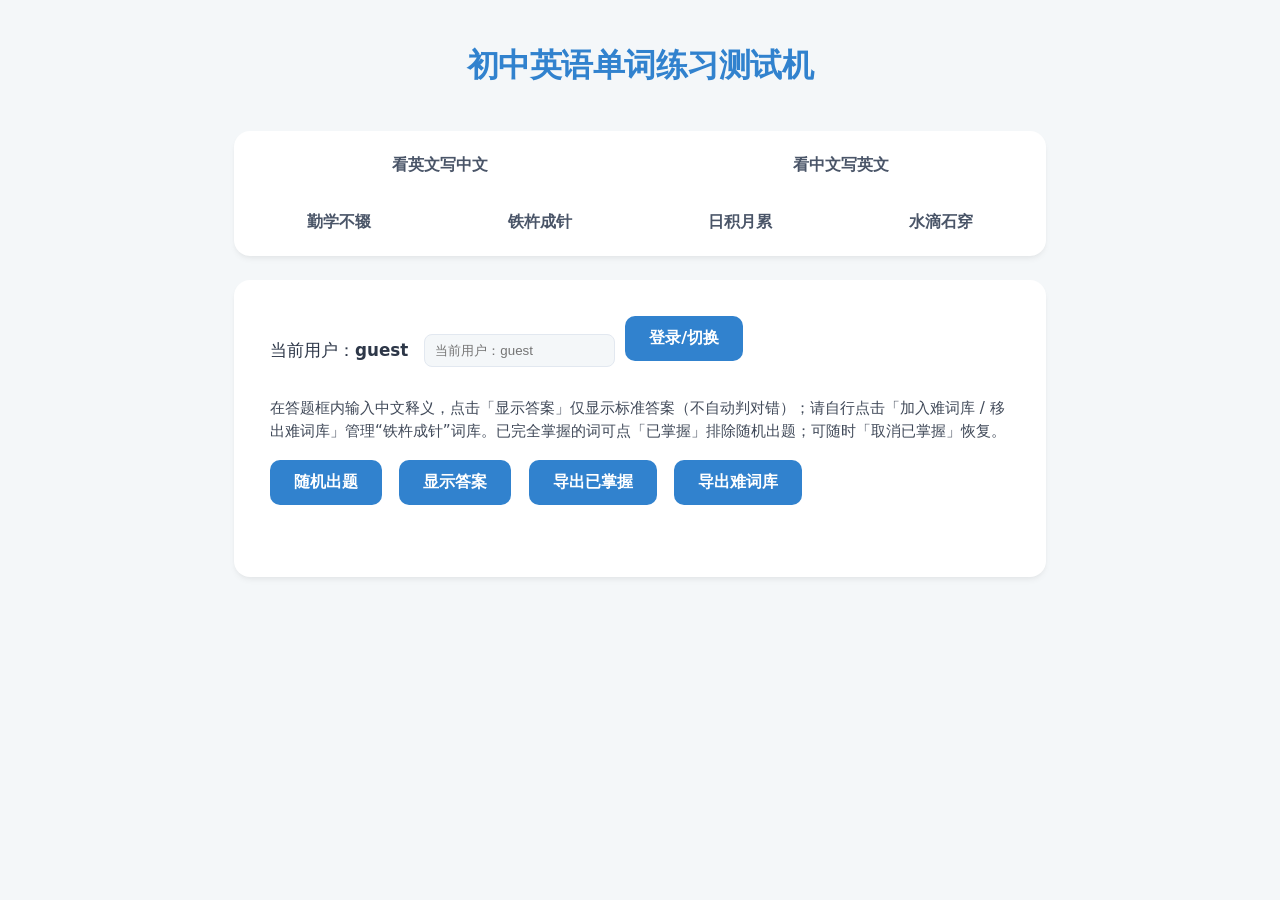
==== index.html @ dc5f6137 "feat: 用户化难词管理与导出 改为仅显示答案，支持用户登录后分别保存已掌握与难词标注，并在主练和铁杵成针中手动加入/移出难词。 新增已掌握与难词库 CSV 导出，便于按用户留存学习记录。  Mad" ====
<!doctype html>
<html lang="zh-CN">
  <head>
    <!-- Google tag (gtag.js) -->
    <script async src="https://www.googletagmanager.com/gtag/js?id=G-KXS2DY9MQ6"></script>
    <script>
      window.dataLayer = window.dataLayer || [];
      function gtag(){dataLayer.push(arguments);}
      gtag('js', new Date());

      gtag('config', 'G-KXS2DY9MQ6');
    </script>
    <meta charset="utf-8" />
    <meta name="viewport" content="width=device-width, initial-scale=1" />
    <title>初中英语单词练习测试机</title>
    <meta
      name="description"
      content="初中英语单词练习：随机出题，显示/隐藏答案，英汉互测。"
    />
    <meta name="theme-color" content="#334" />
    <link rel="manifest" href="manifest.webmanifest" />
    <link rel="stylesheet" href="styles/basic.css" media="screen" />

    <script src="scripts/jquery-1.11.3.js" defer></script>
    <script src="./words_f.txt" defer></script>
    <script src="scripts/word_policy.js" defer></script>
    <script src="scripts/quiz_storage.js" defer></script>
    <script src="scripts/status.js" defer></script>
    <script src="./pwa.js" defer></script>
  </head>
  <body>
    <div id="header">
      <p>
        <span class="title-full">初中英语单词练习测试机</span>
        <span class="title-short" aria-hidden="true">初中英语单词测试</span>
      </p>
    </div>

    <div id="navigation" aria-label="导航">
      <ul>
        <li class="nav-primary"><a href="EtoC.html">看英文写中文</a></li>
        <li class="nav-primary"><a href="CtoE.html">看中文写英文</a></li>
        <li class="nav-secondary">
          <a href="sentence.html">勤学不辍</a>
        </li>
        <li class="nav-secondary">
          <a href="needle.html">铁杵成针</a>
        </li>
        <li class="nav-secondary">
          <a href="accumulate.html">日积月累</a>
        </li>
        <li class="nav-secondary">
          <a href="roots.html">水滴石穿</a>
        </li>
      </ul>
    </div>

    <div id="content">
      <div class="user-login-bar" aria-label="用户登录">
        <span class="user-login-current">当前用户：<strong id="current-user-name">guest</strong></span>
        <input id="login-user-input" type="text" maxlength="32" placeholder="输入用户名后切换" />
        <button id="btn-login-user" type="button">登录/切换</button>
      </div>
      <p class="quiz-hint">
        在答题框内输入中文释义，点击「显示答案」仅显示标准答案（不自动判对错）；请自行点击「加入难词库 / 移出难词库」管理“铁杵成针”词库。已完全掌握的词可点「已掌握」排除随机出题；可随时「取消已掌握」恢复。
      </p>
      <button id="btn1" type="button" onclick="getEnglishWords();">
        随机出题
      </button>
      <button
        id="btn2"
        type="button"
        onclick="showAnswer('chinese');"
        aria-controls="words-table"
      >
        <info text="no">显示答案</info>
      </button>
      <button type="button" id="btn-export-mastered">导出已掌握</button>
      <button type="button" id="btn-export-needle">导出难词库</button>

      <table id="words-table">
        <tbody></tbody>
      </table>
    </div>
  </body>
</html>
---- styles/basic.css ----
@import url(color.css);
@import url(layout.css);
@import url(typography.css);
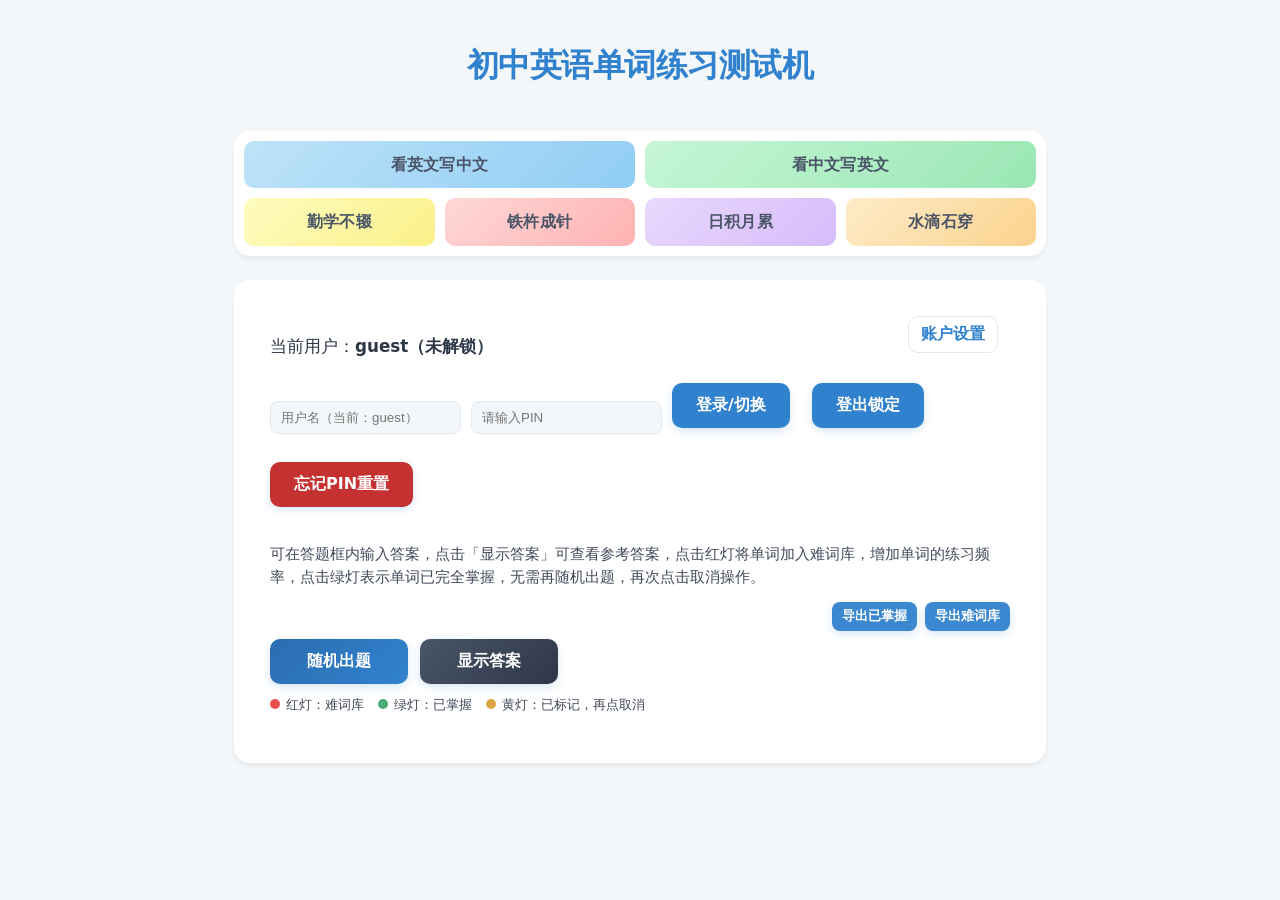
==== commit 38beda5c: "feat: 优化学习页界面与账户交互 增加灯号图例与主按钮视觉强化，导出按钮改为角落小按钮，题目显示更紧凑。 账户区改为可折叠设置面板，并完善本地加密登录/重置流程体验。  Made-with: Cu" ====
--- a/index.html
+++ b/index.html
@@ -55,29 +55,45 @@
       </ul>
     </div>
 
-    <div id="content">
-      <div class="user-login-bar" aria-label="用户登录">
+    <div id="content" class="quiz-main-page">
+      <div class="account-strip" aria-label="账户设置">
         <span class="user-login-current">当前用户：<strong id="current-user-name">guest</strong></span>
-        <input id="login-user-input" type="text" maxlength="32" placeholder="输入用户名后切换" />
+        <button id="btn-account-toggle" type="button" aria-expanded="false" aria-controls="account-panel-body">
+          账户设置
+        </button>
+      </div>
+      <div id="account-panel-body" class="user-login-bar" hidden>
+        <input id="login-user-input" type="text" maxlength="32" placeholder="输入用户名" />
+        <input id="login-pin-input" type="password" maxlength="32" placeholder="输入PIN（至少4位）" />
         <button id="btn-login-user" type="button">登录/切换</button>
+        <button id="btn-logout-user" type="button">登出锁定</button>
+        <button id="btn-reset-user" type="button">忘记PIN重置</button>
       </div>
       <p class="quiz-hint">
-        在答题框内输入中文释义，点击「显示答案」仅显示标准答案（不自动判对错）；请自行点击「加入难词库 / 移出难词库」管理“铁杵成针”词库。已完全掌握的词可点「已掌握」排除随机出题；可随时「取消已掌握」恢复。
+        可在答题框内输入答案，点击「显示答案」可查看参考答案，点击红灯将单词加入难词库，增加单词的练习频率，点击绿灯表示单词已完全掌握，无需再随机出题，再次点击取消操作。
       </p>
-      <button id="btn1" type="button" onclick="getEnglishWords();">
-        随机出题
-      </button>
-      <button
-        id="btn2"
-        type="button"
-        onclick="showAnswer('chinese');"
-        aria-controls="words-table"
-      >
-        <info text="no">显示答案</info>
-      </button>
-      <button type="button" id="btn-export-mastered">导出已掌握</button>
-      <button type="button" id="btn-export-needle">导出难词库</button>
-
+      <div class="quiz-export-corner">
+        <button type="button" id="btn-export-mastered">导出已掌握</button>
+        <button type="button" id="btn-export-needle">导出难词库</button>
+      </div>
+      <div class="quiz-main-actions">
+        <button id="btn1" type="button" onclick="getEnglishWords();">
+          随机出题
+        </button>
+        <button
+          id="btn2"
+          type="button"
+          onclick="showAnswer('chinese');"
+          aria-controls="words-table"
+        >
+          <info text="no">显示答案</info>
+        </button>
+      </div>
+      <div class="quiz-light-legend" aria-label="标记说明">
+        <span><i class="light-dot light-red"></i>红灯：难词库</span>
+        <span><i class="light-dot light-green"></i>绿灯：已掌握</span>
+        <span><i class="light-dot light-yellow"></i>黄灯：已标记，再点取消</span>
+      </div>
       <table id="words-table">
         <tbody></tbody>
       </table>
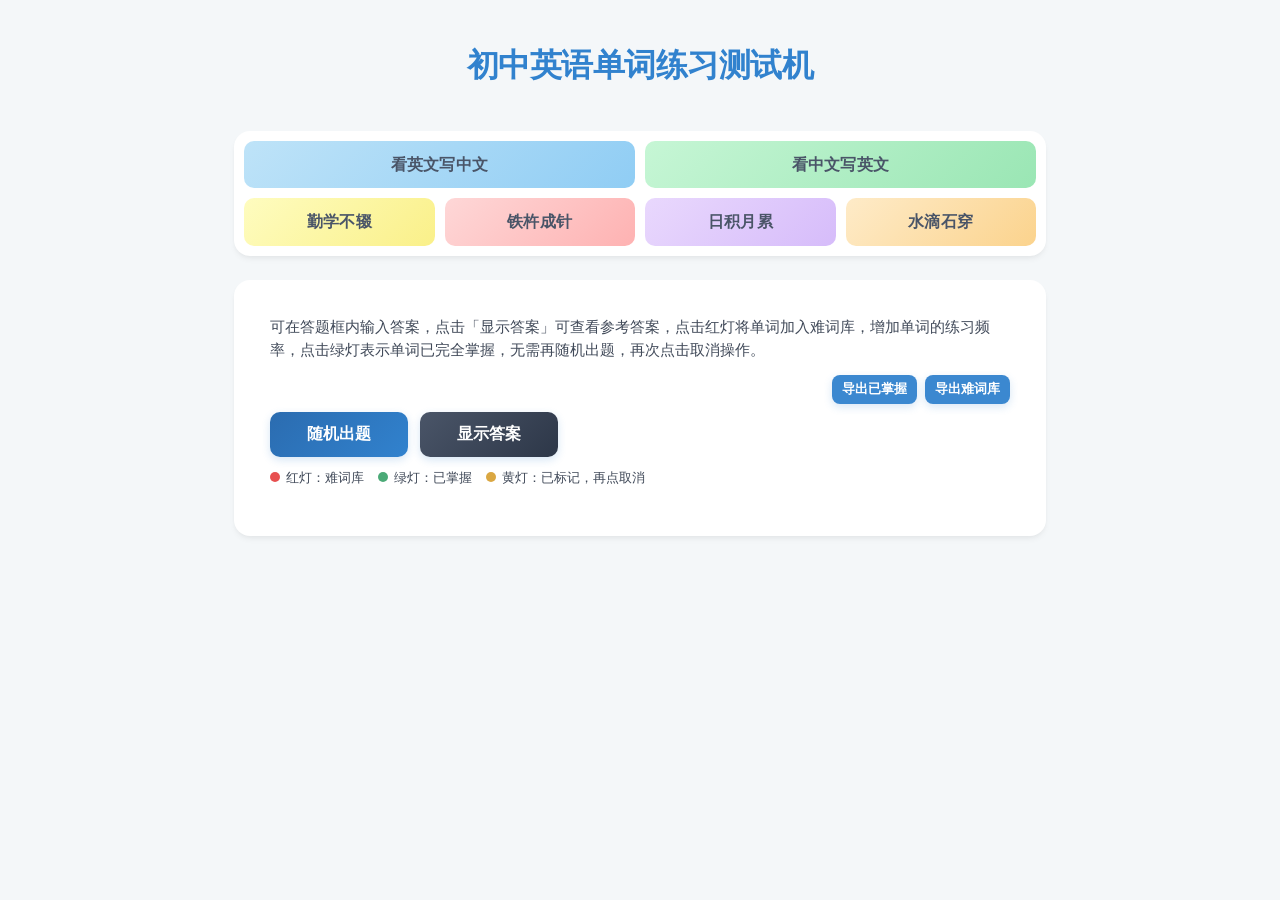
==== commit 79c8f48d: "refactor: 精简练习页脚本和样式结构 统一页面与状态逻辑，减少冗余代码并为 Pages 部署准备更轻量资源。  Made-with: Cursor" ====
--- a/index.html
+++ b/index.html
@@ -1,4 +1,4 @@
-<!doctype html>
+﻿<!doctype html>
 <html lang="zh-CN">
   <head>
     <!-- Google tag (gtag.js) -->
@@ -56,19 +56,6 @@
     </div>
 
     <div id="content" class="quiz-main-page">
-      <div class="account-strip" aria-label="账户设置">
-        <span class="user-login-current">当前用户：<strong id="current-user-name">guest</strong></span>
-        <button id="btn-account-toggle" type="button" aria-expanded="false" aria-controls="account-panel-body">
-          账户设置
-        </button>
-      </div>
-      <div id="account-panel-body" class="user-login-bar" hidden>
-        <input id="login-user-input" type="text" maxlength="32" placeholder="输入用户名" />
-        <input id="login-pin-input" type="password" maxlength="32" placeholder="输入PIN（至少4位）" />
-        <button id="btn-login-user" type="button">登录/切换</button>
-        <button id="btn-logout-user" type="button">登出锁定</button>
-        <button id="btn-reset-user" type="button">忘记PIN重置</button>
-      </div>
       <p class="quiz-hint">
         可在答题框内输入答案，点击「显示答案」可查看参考答案，点击红灯将单词加入难词库，增加单词的练习频率，点击绿灯表示单词已完全掌握，无需再随机出题，再次点击取消操作。
       </p>
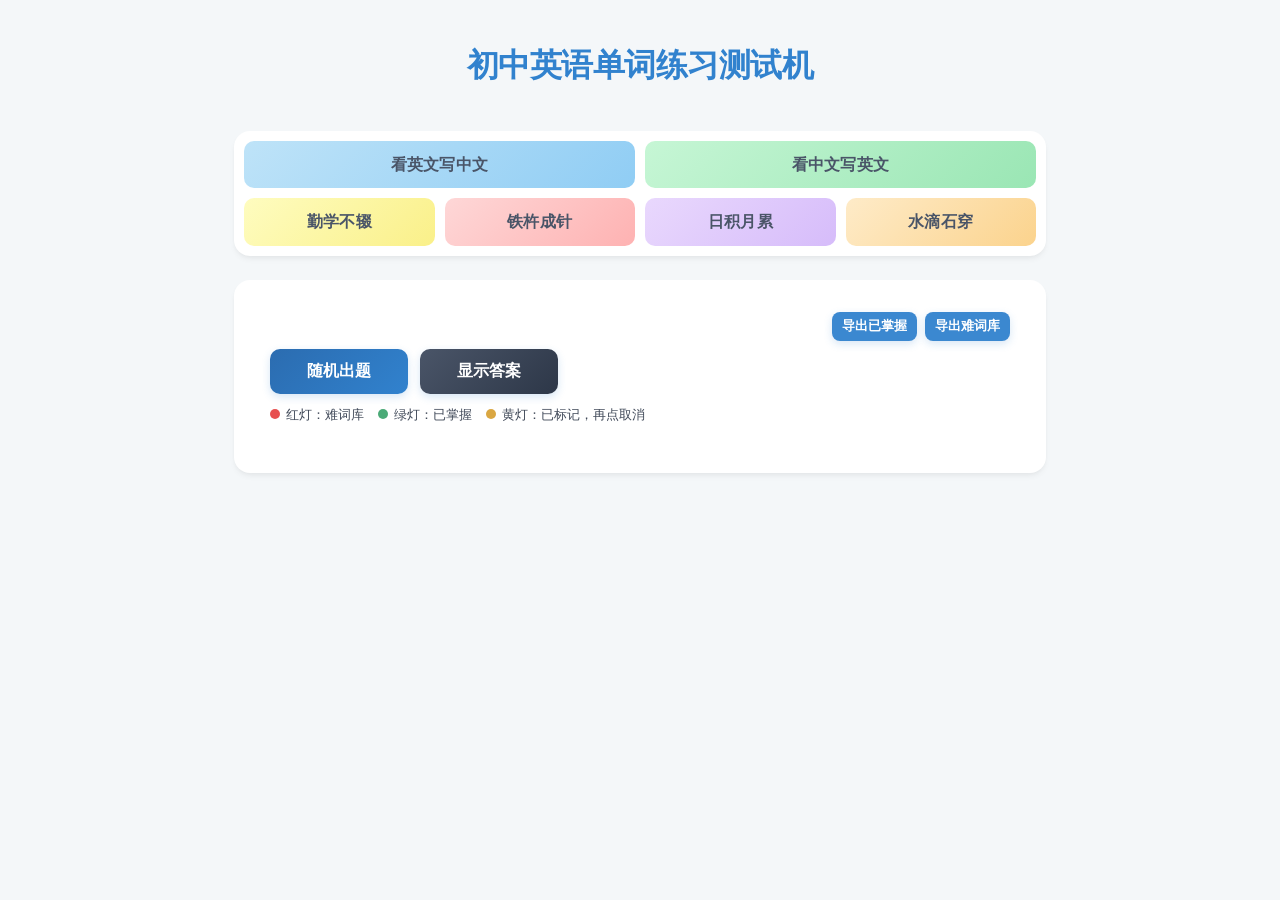
==== commit 1bd6976b: "fix(ui): 随机出题后再显示答题说明 将主练页提示文案默认隐藏，仅在点击随机出题后显示，减少初始界面干扰并贴合操作时机。  Made-with: Cursor" ====
--- a/index.html
+++ b/index.html
@@ -56,7 +56,7 @@
     </div>
 
     <div id="content" class="quiz-main-page">
-      <p class="quiz-hint">
+      <p class="quiz-hint" style="display: none">
         可在答题框内输入答案，点击「显示答案」可查看参考答案，点击红灯将单词加入难词库，增加单词的练习频率，点击绿灯表示单词已完全掌握，无需再随机出题，再次点击取消操作。
       </p>
       <div class="quiz-export-corner">
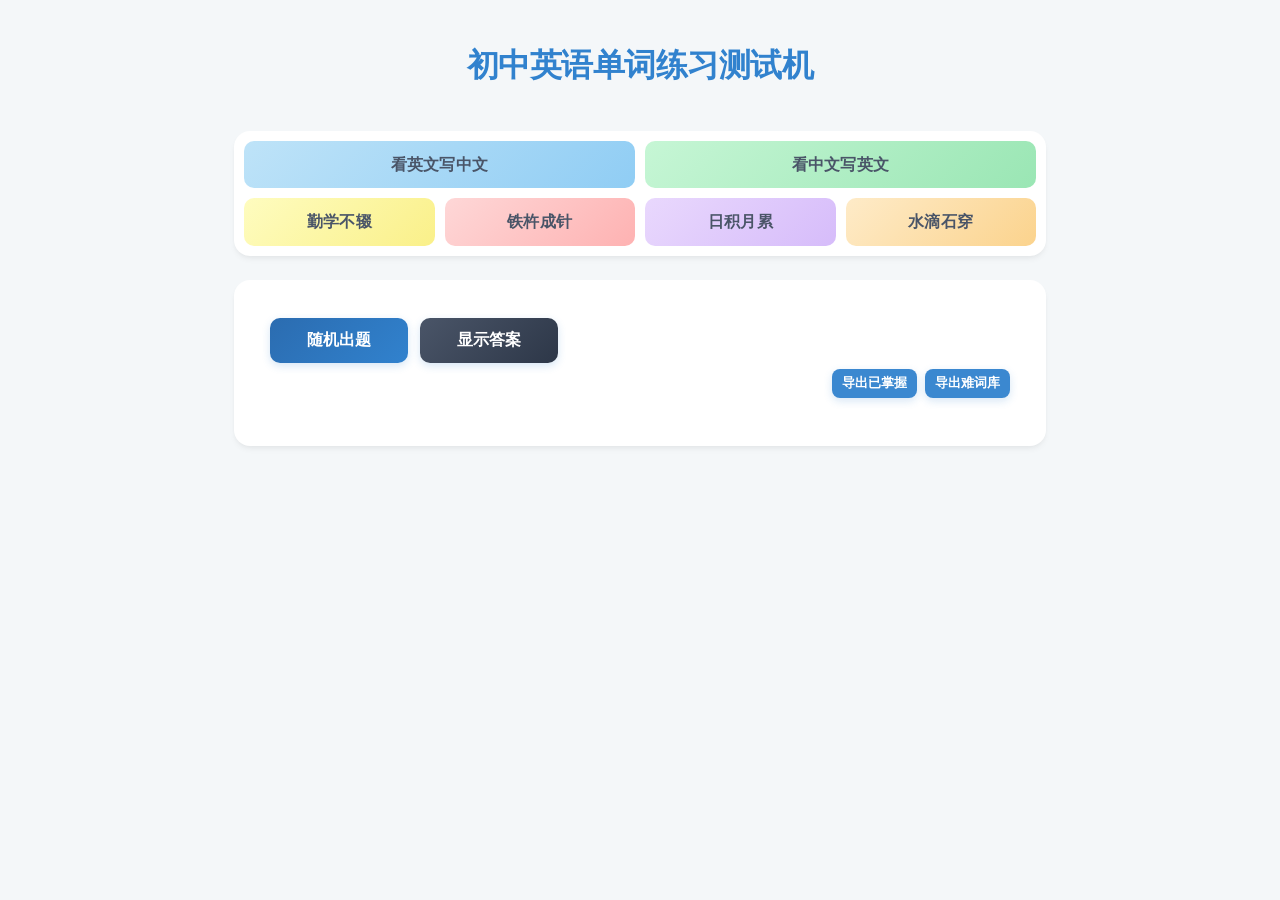
==== commit 02039240: "style(ui): 调整答题控制区布局及文案 将“随机出题”和“显示答案”按钮提升至顶部；将提示文字及红绿黄灯说明移至按钮下方并默认隐藏，点击出题后显示，同时修改部分提示文案。  Made-with" ====
--- a/index.html
+++ b/index.html
@@ -56,13 +56,6 @@
     </div>
 
     <div id="content" class="quiz-main-page">
-      <p class="quiz-hint" style="display: none">
-        可在答题框内输入答案，点击「显示答案」可查看参考答案，点击红灯将单词加入难词库，增加单词的练习频率，点击绿灯表示单词已完全掌握，无需再随机出题，再次点击取消操作。
-      </p>
-      <div class="quiz-export-corner">
-        <button type="button" id="btn-export-mastered">导出已掌握</button>
-        <button type="button" id="btn-export-needle">导出难词库</button>
-      </div>
       <div class="quiz-main-actions">
         <button id="btn1" type="button" onclick="getEnglishWords();">
           随机出题
@@ -76,10 +69,17 @@
           <info text="no">显示答案</info>
         </button>
       </div>
-      <div class="quiz-light-legend" aria-label="标记说明">
+      <p class="quiz-hint" style="display: none">
+        可在答题框内输入答案，点击「显示答案」可查看参考答案，点击红灯将单词加入难词库，增加单词的练习频率，点击绿灯表示单词已完全掌握，无需再练习，再次点击取消操作。
+      </p>
+      <div class="quiz-light-legend" aria-label="标记说明" style="display: none">
         <span><i class="light-dot light-red"></i>红灯：难词库</span>
         <span><i class="light-dot light-green"></i>绿灯：已掌握</span>
         <span><i class="light-dot light-yellow"></i>黄灯：已标记，再点取消</span>
+      </div>
+      <div class="quiz-export-corner">
+        <button type="button" id="btn-export-mastered">导出已掌握</button>
+        <button type="button" id="btn-export-needle">导出难词库</button>
       </div>
       <table id="words-table">
         <tbody></tbody>
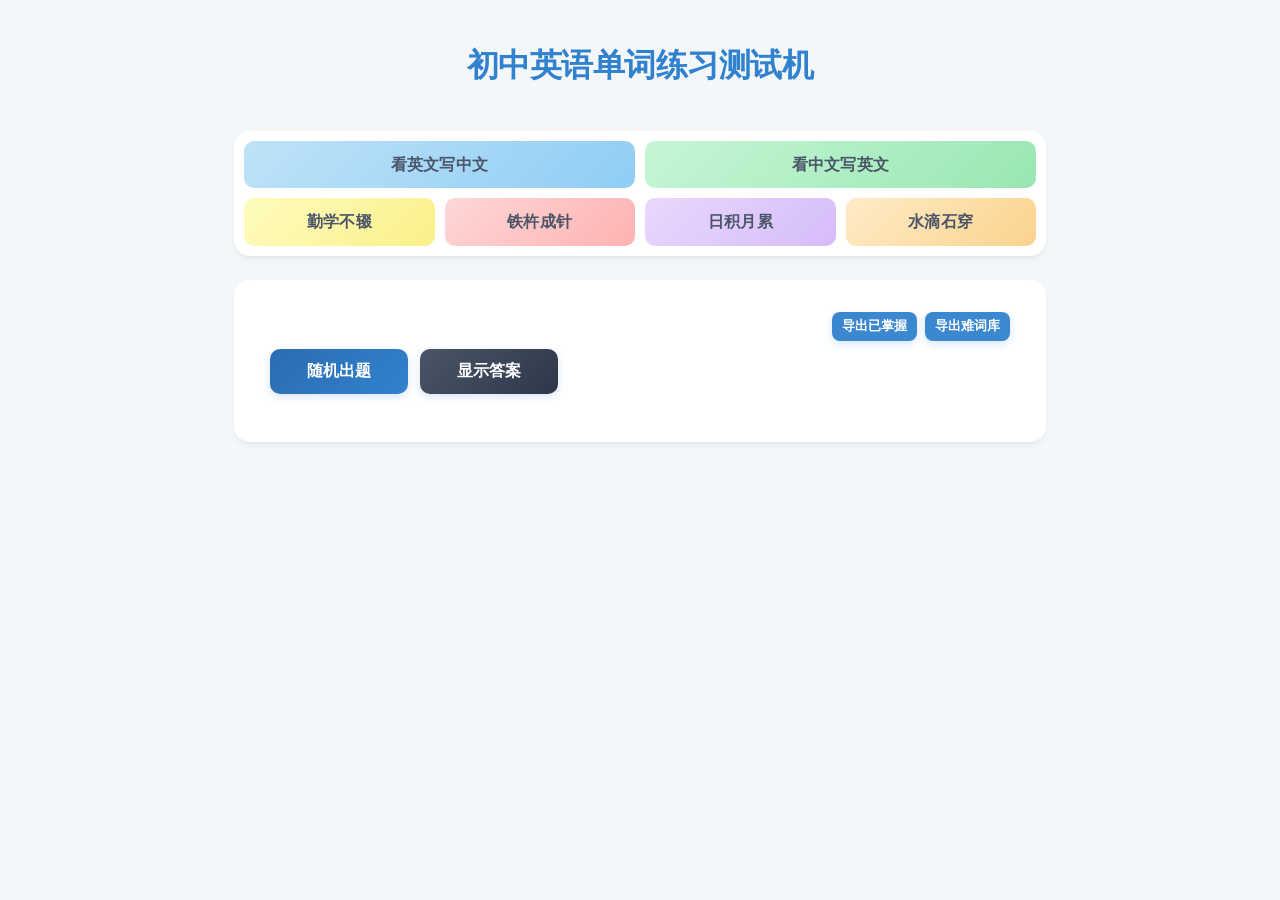
==== commit 07dcbe67: "style(ui): 调整导出按钮位置及简化难词页 将主界面的两个导出按钮提升到内容区顶部以节省空间；从铁杵成针模块中移除导出功能以保持界面简洁。  Made-with: Cursor" ====
--- a/index.html
+++ b/index.html
@@ -56,6 +56,10 @@
     </div>
 
     <div id="content" class="quiz-main-page">
+      <div class="quiz-export-corner">
+        <button type="button" id="btn-export-mastered">导出已掌握</button>
+        <button type="button" id="btn-export-needle">导出难词库</button>
+      </div>
       <div class="quiz-main-actions">
         <button id="btn1" type="button" onclick="getEnglishWords();">
           随机出题
@@ -77,10 +81,6 @@
         <span><i class="light-dot light-green"></i>绿灯：已掌握</span>
         <span><i class="light-dot light-yellow"></i>黄灯：已标记，再点取消</span>
       </div>
-      <div class="quiz-export-corner">
-        <button type="button" id="btn-export-mastered">导出已掌握</button>
-        <button type="button" id="btn-export-needle">导出难词库</button>
-      </div>
       <table id="words-table">
         <tbody></tbody>
       </table>
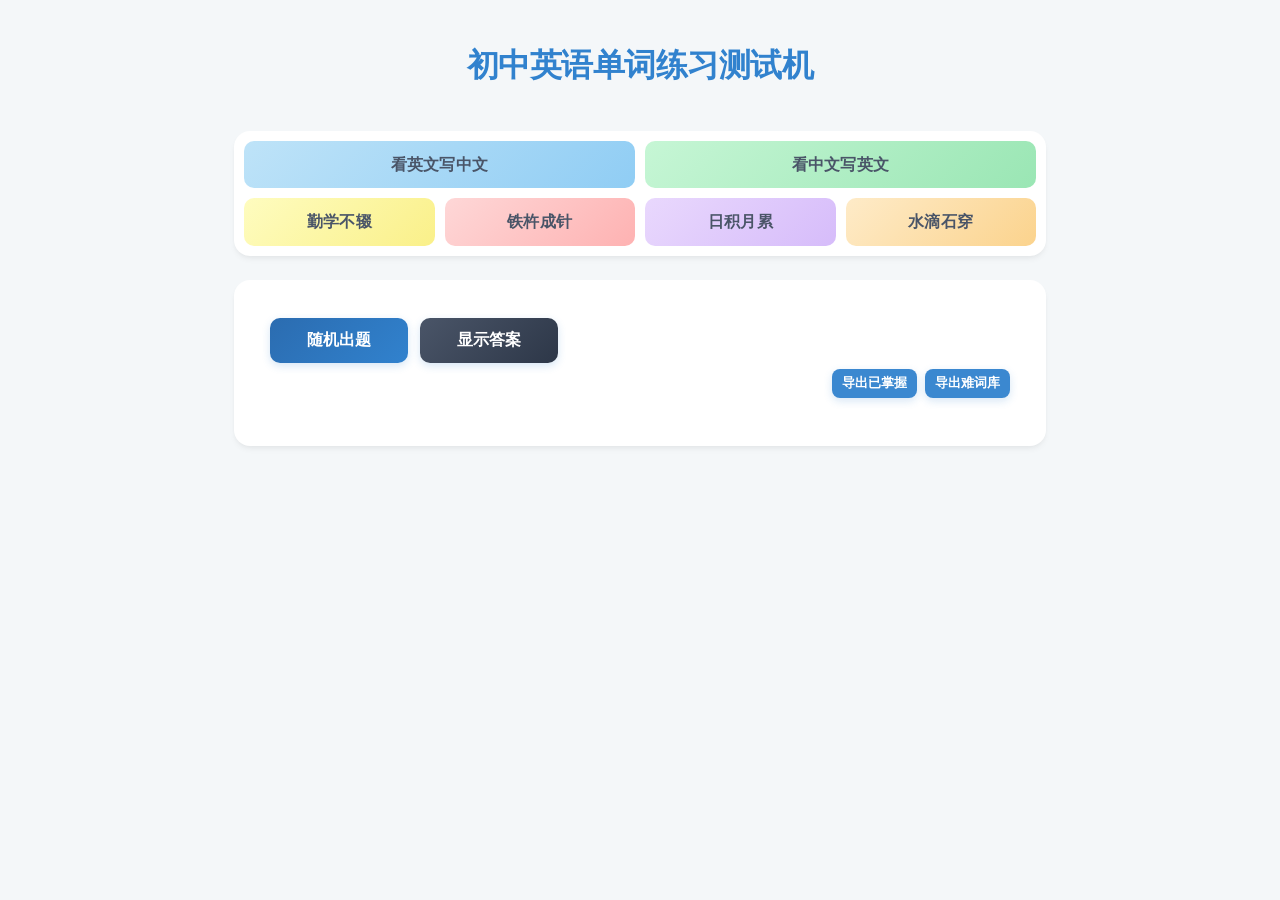
==== commit 1ceb8ea5: "style(ui): 调整答题按钮至最顶部并移动说明 将“随机出题”和“显示答案”移动到内容区的最顶部，紧接着是将“说明文字”与“红绿黄灯图例”排在其正下方，导出按钮放在图例之下。  Made-wit" ====
--- a/index.html
+++ b/index.html
@@ -56,10 +56,6 @@
     </div>
 
     <div id="content" class="quiz-main-page">
-      <div class="quiz-export-corner">
-        <button type="button" id="btn-export-mastered">导出已掌握</button>
-        <button type="button" id="btn-export-needle">导出难词库</button>
-      </div>
       <div class="quiz-main-actions">
         <button id="btn1" type="button" onclick="getEnglishWords();">
           随机出题
@@ -81,6 +77,10 @@
         <span><i class="light-dot light-green"></i>绿灯：已掌握</span>
         <span><i class="light-dot light-yellow"></i>黄灯：已标记，再点取消</span>
       </div>
+      <div class="quiz-export-corner">
+        <button type="button" id="btn-export-mastered">导出已掌握</button>
+        <button type="button" id="btn-export-needle">导出难词库</button>
+      </div>
       <table id="words-table">
         <tbody></tbody>
       </table>
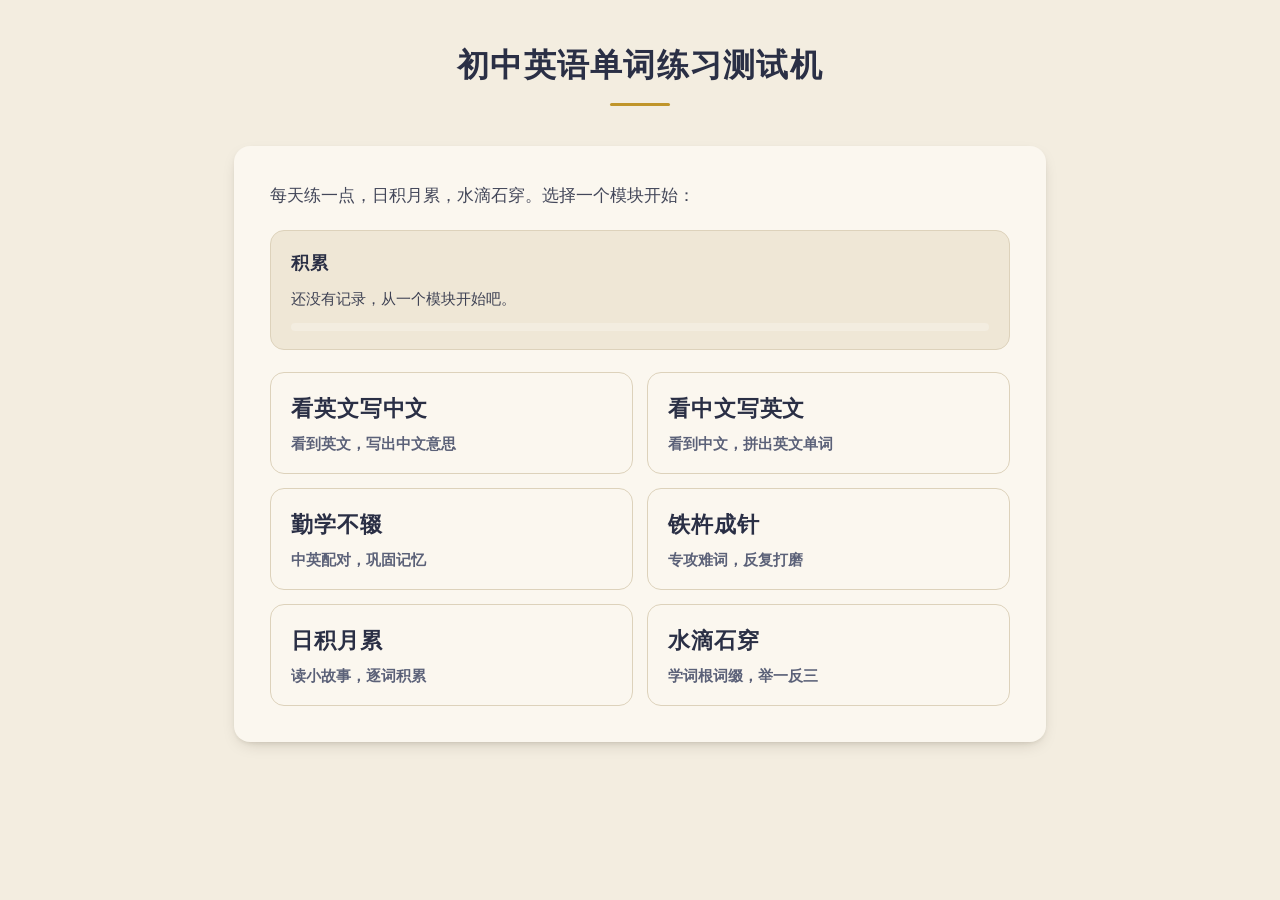
==== commit 45b642ba: "improve UI" ====
--- a/index.html
+++ b/index.html
@@ -1,89 +1,79 @@
-﻿<!doctype html>
+<!doctype html>
 <html lang="zh-CN">
   <head>
     <!-- Google tag (gtag.js) -->
     <script async src="https://www.googletagmanager.com/gtag/js?id=G-KXS2DY9MQ6"></script>
-    <script>
-      window.dataLayer = window.dataLayer || [];
-      function gtag(){dataLayer.push(arguments);}
-      gtag('js', new Date());
-
-      gtag('config', 'G-KXS2DY9MQ6');
-    </script>
+    <script src="scripts/analytics.js"></script>
     <meta charset="utf-8" />
     <meta name="viewport" content="width=device-width, initial-scale=1" />
     <title>初中英语单词练习测试机</title>
     <meta
       name="description"
-      content="初中英语单词练习：随机出题，显示/隐藏答案，英汉互测。"
+      content="初中英语单词练习：随机出题、英汉互测、难词专练、词根词缀与单词故事。"
     />
-    <meta name="theme-color" content="#334" />
+    <meta name="theme-color" content="#2A2F45" />
     <link rel="manifest" href="manifest.webmanifest" />
+    <link rel="apple-touch-icon" href="icons/apple-touch-icon.png" />
     <link rel="stylesheet" href="styles/basic.css" media="screen" />
 
-    <script src="scripts/jquery-1.11.3.js" defer></script>
-    <script src="./words_f.txt" defer></script>
-    <script src="scripts/word_policy.js" defer></script>
+    <script src="./words_f.js" defer></script>
     <script src="scripts/quiz_storage.js" defer></script>
-    <script src="scripts/status.js" defer></script>
+    <script src="scripts/home.js" defer></script>
     <script src="./pwa.js" defer></script>
   </head>
   <body>
     <div id="header">
       <p>
-        <span class="title-full">初中英语单词练习测试机</span>
-        <span class="title-short" aria-hidden="true">初中英语单词测试</span>
+        <a href="index.html">
+          <span class="title-full">初中英语单词练习测试机</span>
+          <span class="title-short" aria-hidden="true">初中英语单词测试</span>
+        </a>
       </p>
     </div>
 
-    <div id="navigation" aria-label="导航">
-      <ul>
-        <li class="nav-primary"><a href="EtoC.html">看英文写中文</a></li>
-        <li class="nav-primary"><a href="CtoE.html">看中文写英文</a></li>
-        <li class="nav-secondary">
-          <a href="sentence.html">勤学不辍</a>
-        </li>
-        <li class="nav-secondary">
-          <a href="needle.html">铁杵成针</a>
-        </li>
-        <li class="nav-secondary">
-          <a href="accumulate.html">日积月累</a>
-        </li>
-        <li class="nav-secondary">
-          <a href="roots.html">水滴石穿</a>
-        </li>
-      </ul>
-    </div>
+    <div id="content" class="home-page">
+      <p class="home-intro">
+        每天练一点，日积月累，水滴石穿。选择一个模块开始：
+      </p>
 
-    <div id="content" class="quiz-main-page">
-      <div class="quiz-main-actions">
-        <button id="btn1" type="button" onclick="getEnglishWords();">
-          随机出题
-        </button>
-        <button
-          id="btn2"
-          type="button"
-          onclick="showAnswer('chinese');"
-          aria-controls="words-table"
+      <div class="home-progress" aria-label="学习进度">
+        <p class="home-progress-label">积累</p>
+        <p class="home-progress-stats" id="home-progress-stats">加载中…</p>
+        <div
+          class="home-progress-track"
+          role="progressbar"
+          aria-label="已掌握进度"
         >
-          <info text="no">显示答案</info>
-        </button>
+          <div class="home-progress-fill" id="home-progress-fill"></div>
+        </div>
       </div>
-      <p class="quiz-hint" style="display: none">
-        可在答题框内输入答案，点击「显示答案」可查看参考答案，点击红灯将单词加入难词库，增加单词的练习频率，点击绿灯表示单词已完全掌握，无需再练习，再次点击取消操作。
-      </p>
-      <div class="quiz-light-legend" aria-label="标记说明" style="display: none">
-        <span><i class="light-dot light-red"></i>红灯：难词库</span>
-        <span><i class="light-dot light-green"></i>绿灯：已掌握</span>
-        <span><i class="light-dot light-yellow"></i>黄灯：已标记，再点取消</span>
+
+      <div class="home-grid">
+        <a class="home-card" href="EtoC.html">
+          <span class="home-card-title">看英文写中文</span>
+          <span class="home-card-desc">看到英文，写出中文意思</span>
+        </a>
+        <a class="home-card" href="CtoE.html">
+          <span class="home-card-title">看中文写英文</span>
+          <span class="home-card-desc">看到中文，拼出英文单词</span>
+        </a>
+        <a class="home-card" href="sentence.html">
+          <span class="home-card-title">勤学不辍</span>
+          <span class="home-card-desc">中英配对，巩固记忆</span>
+        </a>
+        <a class="home-card" href="needle.html">
+          <span class="home-card-title">铁杵成针</span>
+          <span class="home-card-desc">专攻难词，反复打磨</span>
+        </a>
+        <a class="home-card" href="accumulate.html">
+          <span class="home-card-title">日积月累</span>
+          <span class="home-card-desc">读小故事，逐词积累</span>
+        </a>
+        <a class="home-card" href="roots.html">
+          <span class="home-card-title">水滴石穿</span>
+          <span class="home-card-desc">学词根词缀，举一反三</span>
+        </a>
       </div>
-      <div class="quiz-export-corner">
-        <button type="button" id="btn-export-mastered">导出已掌握</button>
-        <button type="button" id="btn-export-needle">导出难词库</button>
-      </div>
-      <table id="words-table">
-        <tbody></tbody>
-      </table>
     </div>
   </body>
 </html>
